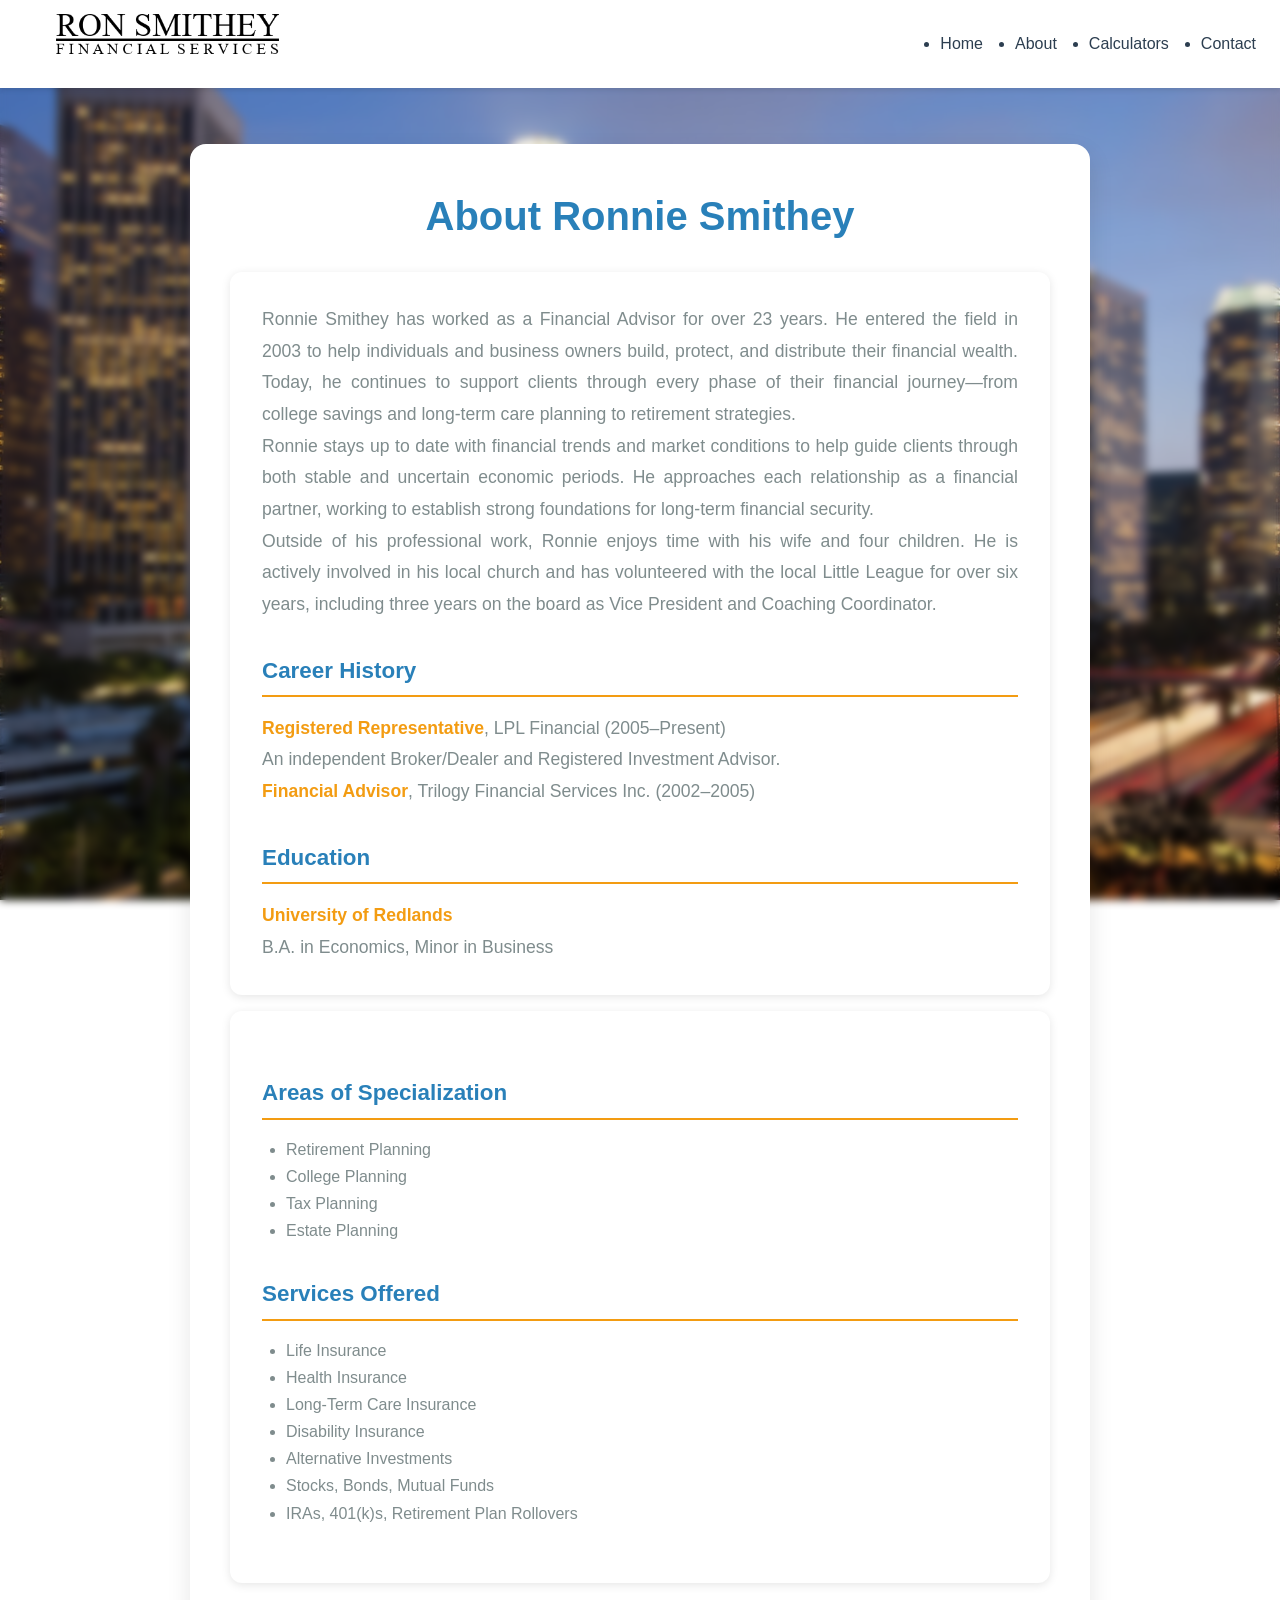
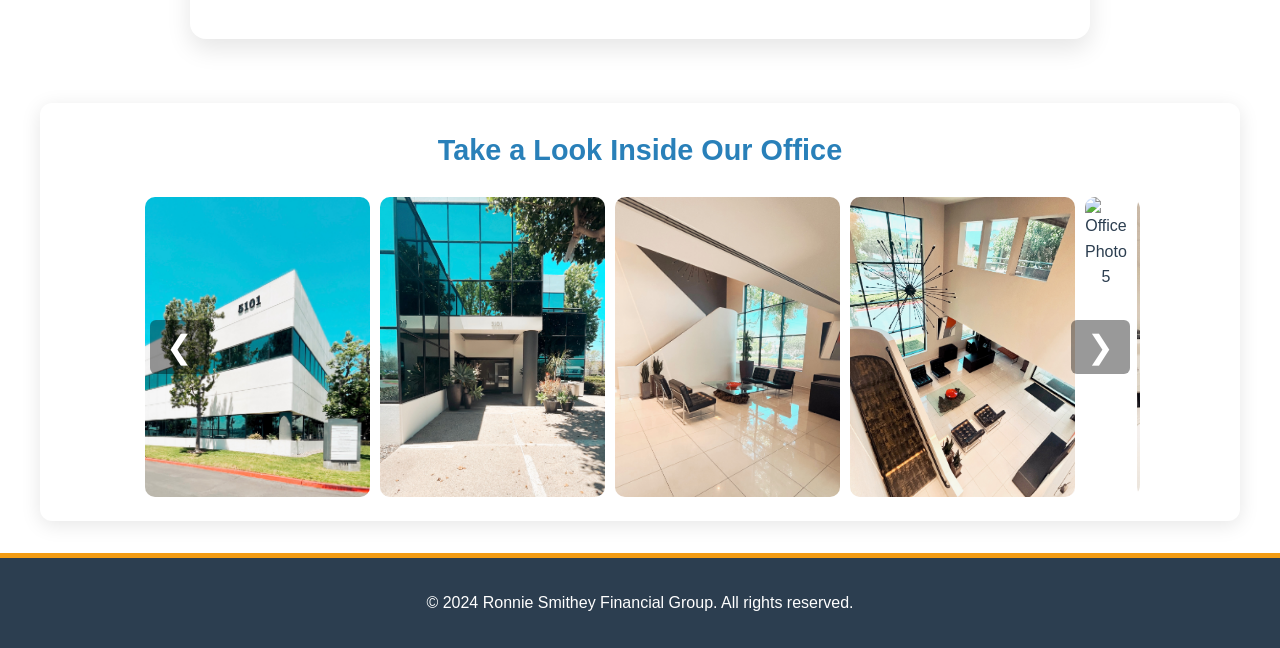
==== Main/frontend/about.html @ 9c045e4c "Initial commit" ====
<!DOCTYPE html>
<html lang="en">
<head>
  <meta charset="UTF-8" />
  <meta name="viewport" content="width=device-width, initial-scale=1.0" />
  <title>About Us | Ronnie Smithey Financial Group</title>
  <link rel="stylesheet" href="styles.css" />
</head>
<body>
  <nav>
    <a href="/Main/frontend/index.html" class="nav-brand">
      <img src="images/logo1nav.png" alt="Ronnie Smithey Financial Logo" class="nav-logo">
    </a>
    <ul>
        <li><a href="/Main/frontend/index.html">Home</a></li>
        <li><a href="/Main/frontend/about.html">About</a></li>
        <li><a href="/Main/frontend/calculators.html">Calculators</a></li>
        <li><a href="/Main/frontend/contact.html">Contact</a></li>
    </ul>
  </nav>

  <section class="about-us staggered-about page-transition">
    <h2>About Ronnie Smithey</h2>

    <div class="about-flex-wrapper">
      <!-- Bio Section -->
      <div class="card about-bio">
        <p>Ronnie Smithey has worked as a Financial Advisor for over 23 years. He entered the field in 2003 to help individuals and business owners build, protect, and distribute their financial wealth. Today, he continues to support clients through every phase of their financial journey—from college savings and long-term care planning to retirement strategies.</p>

        <p>Ronnie stays up to date with financial trends and market conditions to help guide clients through both stable and uncertain economic periods. He approaches each relationship as a financial partner, working to establish strong foundations for long-term financial security.</p>

        <p>Outside of his professional work, Ronnie enjoys time with his wife and four children. He is actively involved in his local church and has volunteered with the local Little League for over six years, including three years on the board as Vice President and Coaching Coordinator.</p>

        <h3>Career History</h3>
        <p><strong>Registered Representative</strong>, LPL Financial (2005–Present)<br>An independent Broker/Dealer and Registered Investment Advisor.</p>
        <p><strong>Financial Advisor</strong>, Trilogy Financial Services Inc. (2002–2005)</p>

        <h3>Education</h3>
        <p><strong>University of Redlands</strong><br>B.A. in Economics, Minor in Business</p>
      </div>

      <!-- Services Section -->
      <div class="card about-services">
        <h3>Areas of Specialization</h3>
        <ul class="bullet-list">
          <li>Retirement Planning</li>
          <li>College Planning</li>
          <li>Tax Planning</li>
          <li>Estate Planning</li>
        </ul>

        <h3>Services Offered</h3>
        <ul class="bullet-list">
          <li>Life Insurance</li>
          <li>Health Insurance</li>
          <li>Long-Term Care Insurance</li>
          <li>Disability Insurance</li>
          <li>Alternative Investments</li>
          <li>Stocks, Bonds, Mutual Funds</li>
          <li>IRAs, 401(k)s, Retirement Plan Rollovers</li>
        </ul>
      </div>
    </div>
  </section>

<div class="carousel-container page-transition">
  <h3>Take a Look Inside Our Office</h3>

  <div class="office-carousel">
    <button class="carousel-btn prev">&#10094;</button>

    <div class="carousel-track">
      <img src="images/office1.JPEG" alt="Office Photo 1">
      <img src="images/office2.JPEG" alt="Office Photo 2">
      <img src="images/office3.JPEG" alt="Office Photo 3">
      <img src="images/office4.JPEG" alt="Office Photo 4">
      <img src="images/office5.JPEG" alt="Office Photo 5">
      <img src="images/office6.JPEG" alt="Office Photo 6">
      <img src="images/office7.JPEG" alt="Office Photo 7">
      <img src="images/office8.JPEG" alt="Office Photo 8">
    
    </div>

    <button class="carousel-btn next">&#10095;</button>
  </div>
</div>

  <footer class="footer">
    <p>&copy; 2024 Ronnie Smithey Financial Group. All rights reserved.</p>
  </footer>

  <script src="scripts/carousel.js"></script>

</body>
</html>
---- Main/frontend/styles.css ----
/* 🎨 GENERAL STYLES - Base Reset and Variables */
* {
    margin: 0;
    padding: 0;
    box-sizing: border-box;
    font-family: 'Arial', sans-serif;
}

:root {
    --primary-color: #2980b9;
    --secondary-color: #3498db;
    --accent-color: #f39c12;
    --background-color: #ecf0f1;
    --heading-color: #2c3e50;
    --text-color: #7f8c8d;
    --link-color: #0066cc;
    --hover-link-color: #003366;
    --shadow-color: rgba(0, 0, 0, 0.1);
    --white: #ffffff;
    --black: #000000;
    --success-color: #2ecc71;
    --error-color: #e74c3c;
}

/* 🖼️ BODY STYLES - Background and Layout Base */
body {
    background: url("images/losangeles.jpeg") no-repeat center center fixed;
    background-size: cover;
    background-position: center;
    backdrop-filter: blur(4px);
    -webkit-backdrop-filter: blur(4px);
    color: #fff;
    margin: 0;
    padding-top: 80px;
}

.section-container {
  padding: 20px;
  background-color: var(--background-color);
  margin: 30px auto;
  border-radius: 8px;
  box-shadow: 0 2px 8px var(--shadow-color);
  max-width: 1200px;
}

/* ✨ ANIMATIONS - Entry Transitions */
.page-transition {
    opacity: 0;
    transform: translateY(20px);
    animation: fadeSlideIn 1s ease-out forwards;
}

.page-transition:nth-child(1) {
  animation-delay: 0.2s;
}
.page-transition:nth-child(2) {
  animation-delay: 0.4s;
}
.page-transition:nth-child(3) {
  animation-delay: 0.6s;
}

@keyframes fadeSlideIn {
    from {
        opacity: 0;
        transform: translateY(20px);
    }
    to {
        opacity: 1;
        transform: translateY(0);
    }
}

/* 🧭 NAVIGATION - Main Nav Styles */
nav {
    display: flex;
    align-items: center;
    position: fixed;
    top: 0;
    width: 100%;
    background: var(--white);
    padding: 1.5rem;
    box-shadow: 0 2px 5px var(--shadow-color);
}

.nav-logo {
  height: 40px;        /* Bigger image */
  width: auto;
  transform: translateY(-10px); /* shift it up so it "floats" */
}

.nav-brand {
    font-weight: 700;
    font-size: 1.2rem;
    color: var(--heading-color);
    display: flex;
    align-items: center;
    overflow: visible;
    margin-right: auto;
    padding: 0 2rem;
}

nav ul {
    display: flex;
}

nav li {
    margin-left: 2rem;
}

nav a {
    text-decoration: none;
    color: var(--heading-color);
    font-weight: 500;
    transition: color 0.3s ease-in-out;
}

nav a:hover {
    color: var(--primary-color);
}

@media (max-width: 768px) {
    .nav-brand {
        display: none;
    }
    nav ul {
        width: 100%;
        justify-content: center;
    }
}

/* 🦸 HERO SECTION - Landing Area */
.hero {
    color: white;
    padding: 6rem 2rem; /* more flexible spacing */
    display: flex;
    align-items: center;
    justify-content: center;
    text-align: center;
    position: relative;
    border-bottom-left-radius: 50px;
    border-bottom-right-radius: 50px;
}



.hero-logo {
  border-radius: 20px; /* adjust px for more or less curve */
  max-width: 500px;
  width: 100%;
  height: auto;
  margin-bottom: 1.5rem;
  filter: drop-shadow(0 2px 6px rgba(0, 0, 0, 0.2));
}

.tagline {
    font-size: 1.25rem;
    color: var(--accent-color);
    margin-bottom: 2rem;
    font-weight: 600;
}

.contact-box {
    background: rgb(255, 255, 255);
    border: 1px solid rgba(255, 255, 255, 0.2);
    padding: 1.5rem;
    margin: 2rem 0;
    border-radius: 10px;
    color: #fff;
    max-width: 500px;
    text-align: center;
    box-shadow: 0 4px 15px rgba(0, 0, 0, 0.2);
}

.contact-box p {
    margin: 0.5rem 0;
    line-height: 1.6;
    color:#000
}

.contact-box a {
    color: #3f51b5;
    text-decoration: none;
    font-weight: bold;
}

.contact-box a:hover {
    text-decoration: underline;
}
.cta-button {
    margin-top: 2rem;
    background: var(--accent-color);
    color: #000;
    padding: 0.9rem 2rem;
    border: none;
    border-radius: 8px;
    font-size: 1.1rem;
    font-weight: bold;
    cursor: pointer;
    transition: all 0.3s ease-in-out;
}

.cta-button:hover {
    background: #f1c40f;
    transform: scale(1.05);
}

.mission-section {
  max-width: 800px;
  margin: 3rem auto;
  padding: 2rem;
  background: var(--white);
  color: var(--text-color);
  border-radius: 10px;
  box-shadow: 0 4px 12px var(--shadow-color);
  text-align: center;
}

.mission-section h2 {
  color: var(--primary-color);
  margin-bottom: 1rem;
  font-size: 2rem;
}

/* 👤 ABOUT US SECTION - Bio and Intro */
.about-us {
    max-width: 900px;
    margin: 4rem auto;
    padding: 2.5rem;
    background-color: var(--white);
    box-shadow: 0 10px 25px var(--shadow-color);
    border-radius: 1rem;
    transition: transform 0.3s ease;
}

.about-us:hover {
    transform: translateY(-5px);
}

.about-us h2 {
    font-size: 2.5rem;
    color: var(--primary-color);
    margin-bottom: 1.5rem;
    text-align: center;
    font-weight: 700;
}

.about-us h3 {
    margin-top: 2rem;
    color: var(--primary-color);
    font-size: 1.4rem;
    border-bottom: 2px solid var(--accent-color);
    padding-bottom: 0.4rem;
}

.about-us p {
    color: var(--text-color);
    font-size: 1.1rem;
    line-height: 1.8;
    text-align: justify;
}

.about-us strong {
    color: var(--accent-color);
    font-weight: 600;
}

.bullet-list {
    padding-left: 1.5rem;
    margin-bottom: 1.5rem;
}

.bullet-list li {
    line-height: 1.7;
    color: var(--text-color);
}
.carousel-container {
  max-width: 1200px;
  width: 100%;
  transform: scale(0.9);
  transform-origin: center;
  margin: 2rem auto;
  padding: 1.5rem 2rem;
  background-color: var(--white);
  box-shadow: 0 4px 20px var(--shadow-color);
  border-radius: 12px;
  text-align: center;
  display: flex;
  flex-direction: column;
  align-items: center;
}

.carousel-container h3 {
  margin-bottom: 1.5rem;
  font-size: 1.8rem;
  color: var(--primary-color);
}

.office-carousel {
  position: relative;
  width: 100%;
  max-width: 1000px;
  margin: 0 auto;
  overflow: hidden;
  border-radius: 12px;
}

.carousel-track {
  display: flex;
  transition: transform 0.5s ease-in-out;
  width: calc(100% * 5 / 3); /* If you have 5 images, shows 3 at a time */
}

.carousel-track img {
  height: 300px; /* reduce height to emphasize width */
  aspect-ratio: auto; /* let width adjust naturally */
  object-fit: cover;
  border-radius: 10px;
  margin: 0 5px;
}

.carousel-btn {
  position: absolute;
  top: 50%;
  transform: translateY(-50%);
  background: rgba(0, 0, 0, 0.4);
  color: white;
  border: none;
  font-size: 2rem;
  cursor: pointer;
  padding: 0.5rem 1rem;
  z-index: 10;
  border-radius: 6px;
}

.carousel-btn.prev {
  left: 10px;
}

.carousel-btn.next {
  right: 10px;
}

@media (max-width: 768px) {
  .carousel-track img {
    height: 300px;
  }

  .carousel-container h3 {
    font-size: 1.4rem;
  }
}
/* Disclaimer Styles */
.disclaimer {
    padding: 1.5rem 2rem;
    background: rgba(236, 240, 241, 0.9);
    border-top: 2px solid var(--accent-color);
    font-size: 0.8rem;
    line-height: 1.4;
    color: var(--text-color);
    text-align: center;
    position: relative;
    margin-top: 4rem;
}

.disclaimer p {
    max-width: 1000px;
    margin: 0 auto;
}

@media (max-width: 768px) {
    .disclaimer {
        padding: 1rem;
        font-size: 0.7rem;
    }
}


/* Calculators Page */
.calculator-section {
    padding: 4rem 2rem;
    max-width: 1200px;
    margin: 0 auto;
}

.calculator {
    background: var(--white);
    padding: 2rem;
    border-radius: 10px;
    box-shadow: 0 2px 10px var(--shadow-color);
    margin-bottom: 2rem;
}

.calculator h3 {
    font-size: 1.5rem;
    margin-bottom: 1rem;
    color: var(--heading-color);
}

.calculator label {
    display: block;
    margin-bottom: 0.5rem;
    font-weight: 500;
    color: var(--heading-color);
}

.calculator input[type="number"] {
    width: 100%;
    padding: 0.5rem;
    margin-bottom: 1rem;
    border: 1px solid #ddd;
    border-radius: 4px;
}

.calculator button {
    padding: 0.5rem 1rem;
    background: var(--primary-color);
    color: var(--white);
    border: none;
    border-radius: 4px;
    cursor: pointer;
    transition: background 0.3s ease-in-out;
}

.calculator button:hover {
    background: var(--secondary-color);
}

.calculator p {
    margin-top: 1rem;
    font-weight: 500;
    color: var(--heading-color);
}

/* 📬 CONTACT PAGE */
.contact-page {
  padding: 3rem 2rem;
  max-width: 900px;
  margin: 3rem auto;
  background-color: var(--white);
  border-radius: 12px;
  box-shadow: 0 6px 20px var(--shadow-color);
}

.contact-page h2 {
  font-size: 2.2rem;
  color: var(--primary-color);
  text-align: center;
  margin-bottom: 1.5rem;
}

.contact-page p {
  font-size: 1.05rem;
  color: var(--text-color);
  text-align: center;
  margin-bottom: 2rem;
  max-width: 700px;
  margin-left: auto;
  margin-right: auto;
}

.contact-form {
  display: flex;
  flex-direction: column;
  gap: 1.2rem;
}

.contact-form input[type="tel"] {
  width: 100% !important;
  min-width: 0;
  max-width: 100%;
  display: block;
  padding: 0.75rem 1rem;
  border: 1px solid #ccc;
  border-radius: 8px;
  font-size: 1rem;
  font-family: inherit;
  background-color: #fdfdfd;
  box-sizing: border-box;
  appearance: none;
  -webkit-appearance: none;
  -moz-appearance: none;
}

.contact-form input,
.contact-form textarea,
.contact-form select,
.contact-form button {
  display: block;
  width: 100% !important;
  padding: 0.75rem 1rem;
  border: 1px solid #ccc;
  border-radius: 8px;
  font-size: 1rem;
  font-family: inherit;
  background-color: #fdfdfd;
  box-sizing: border-box;
}

.contact-form input:focus,
.contact-form textarea:focus {
  border-color: var(--primary-color);
  outline: none;
}

.contact-form textarea {
  resize: vertical;
  min-height: 160px;
}

.contact-form button {
  align-self: center;
  padding: 0.75rem 2rem;
  background: var(--primary-color);
  color: var(--white);
  font-size: 1rem;
  font-weight: bold;
  border: none;
  border-radius: 6px;
  cursor: pointer;
  transition: background 0.3s ease;
}

.contact-form button:hover {
  background: var(--secondary-color);
}

/* 🗺️ Map Section */
.map-wrapper {
  background-color: var(--white);
  padding: 2rem;
  border-radius: 12px;
  max-width: 900px;
  margin: 3rem auto;
  box-shadow: 0 6px 20px var(--shadow-color);
  color: var(--heading-color);
}

.map-wrapper h2 {
  font-size: 1.8rem;
  color: var(--primary-color);
  text-align: center;
  margin-bottom: 1.5rem;
}

.map-container {
  width: 100%;
}

.map-container iframe {
  width: 100%;
  height: 300px;
  border: none;
  border-radius: 8px;
  display: block;
}


/* Calculator Directory Styles */
.calculator-category {
    margin-bottom: 3rem;
    padding: 2.5rem;
    border-top: 3px solid var(--primary-color);
}

/* Responsive spacing */
@media (max-width: 768px) {
    .calculator-category {
        margin-bottom: 2rem;
        padding: 1.5rem;
    }

    .calculator-directory {
        padding-top: 2rem;
    }
}

.calculator-directory {
    padding-top: 3rem;
}

.calculator-description {
    background: var(--white);
    padding: 2rem;
    border-radius: 10px;
    box-shadow: 0 2px 10px var(--shadow-color);
    margin-bottom: 2rem;
}

.calculator-category a {
    color: var(--primary-color);
    text-decoration: none;
    font-weight: 600;
    transition: all 0.3s ease;
    display: inline-block;
    position: relative;
}

.calculator-category h2 {
    color: var(--primary-color);
    border-bottom: 2px solid var(--accent-color);
    margin-bottom: 1.5rem;
    padding-bottom: 1rem;
}

.calculator-category ul {
    list-style: none;
    margin-top: 1rem;
}

.calculator-category li {
    position: relative;
    padding-left: 20px;
    padding: 0.8rem 0;
    line-height: 1.7;
}

.calculator-category li::before {
    content: '➔';
    position: absolute;
    left: -20px;
    color: var(--accent-color);
    font-size: 0.9em;
    top: 50%;
    transform: translateY(-50%);
}

.calculator-category a {
    color: var(--heading-color);
    text-decoration: none;
    font-weight: 500;
    transition: color 0.3s ease;
}

.calculator-category a:hover {
    color: var(--secondary-color);
    transform: translateX(5px);
}

/* Add subtle underline animation */
.calculator-category a::after {
    content: '';
    position: absolute;
    width: 0;
    height: 2px;
    bottom: -2px;
    left: 0;
    background-color: var(--accent-color);
    transition: width 0.3s ease;
}

.calculator-category a:hover::after {
    width: 100%;
}

.footer {
    background: #222;
    color: white;
    text-align: center;
    padding: 0;
    position: relative;
    width: 100%;
    bottom: 2;
}

.footer-container {
    display: flex;
    flex-direction: column;
    align-items: center;
}

.privacypolicy-link {
    text-decoration: none; /* Removes default underline */
    color: #0000EE; /* Blue color for the link */
}

.privacypolicy-link:hover {
    text-decoration: underline; /* Underline on hover */
}

.social-icons {
    margin-top: 10px;
}

.social-icons a {
    font-size: 24px;
    color: blue;
    margin: 0 15px;
    transition: color 0.3s ease, transform 0.3s ease;
}

.social-icons a:hover {
    color: #ffcc00;
    transform: scale(1.2);
}


.social-icons img {
    width: 30px; /* Adjust size as needed */
    height: 30px;
}

/* 🔒 PRIVACY POLICY SECTION */
.privacypolicy {
  max-width: 900px;
  margin: 3rem auto;
  padding: 2.5rem;
  background-color: var(--white);
  border-radius: 12px;
  box-shadow: 0 6px 20px var(--shadow-color);
  text-align: left;
  color: var(--text-color);
  line-height: 1.8;
}

.privacypolicy h1 {
  font-size: 2.5rem;
  font-weight: bold;
  color: var(--primary-color);
  text-transform: uppercase;
  letter-spacing: 1px;
  margin-bottom: 1.5rem;
  text-align: center;
}

.privacypolicy h2 {
  font-size: 1.6rem;
  color: var(--heading-color);
  margin-top: 2rem;
  margin-bottom: 1rem;
  border-bottom: 2px solid var(--accent-color);
  padding-bottom: 0.5rem;
}

.privacypolicy p {
  font-size: 1.05rem;
  margin-bottom: 1.5rem;
}

.privacypolicy ul {
  padding-left: 1.5rem;
  margin-bottom: 1.5rem;
}

.privacypolicy ul li {
  list-style: disc;
  margin-bottom: 0.75rem;
}

/* Mobile Responsiveness */
@media (max-width: 768px) {
  .privacypolicy {
    padding: 1.5rem;
  }

  .privacypolicy h1 {
    font-size: 2rem;
  }

  .privacypolicy h2 {
    font-size: 1.3rem;
  }
}


/* Responsive Design */
@media (max-width: 768px) {
    nav ul {
        justify-content: center;
    }

    nav li {
        margin-left: 1rem;
    }

    .hero h1 {
        font-size: 2rem;
    }

    .hero p {
        font-size: 1rem;
    }

    .about-us,
    .calculator-section,
    .contact-page {
        padding: 2rem 1rem;
    }
}


/* ✨ Redesign Enhancements */
body {
    font-family: 'Segoe UI', Tahoma, Geneva, Verdana, sans-serif;
    line-height: 1.6;
    color: var(--heading-color);
}

section {
    margin-bottom: 3rem;
}

.card {
    background: var(--white);
    box-shadow: 0 2px 10px var(--shadow-color);
    padding: 2rem;
    border-radius: 12px;
    margin: 1rem 0;
}

h1, h2, h3 {
    color: var(--primary-color);
    margin-bottom: 1rem;
}

a.button-link,
.cta-button {
    background-color: var(--primary-color);
    color: white;
    padding: 0.8rem 1.5rem;
    border-radius: 8px;
    font-weight: bold;
    text-decoration: none;
    transition: background-color 0.3s ease, transform 0.3s ease;
    display: inline-block;
}

a.button-link:hover,
.cta-button:hover {
    background-color: var(--secondary-color);
    transform: scale(1.03);
}

input[type="text"],
input[type="number"],
input[type="email"],
textarea {
    padding: 0.6rem;
    border: 1px solid #ccc;
    border-radius: 6px;
    width: 100%;
    margin-bottom: 1rem;
}

label {
    display: block;
    margin-bottom: 0.5rem;
    font-weight: 500;
}

footer, .footer {
    background: #2c3e50;
    color: white;
    text-align: center;
    padding: 2rem 1rem;
    border-top: 5px solid var(--accent-color);
}
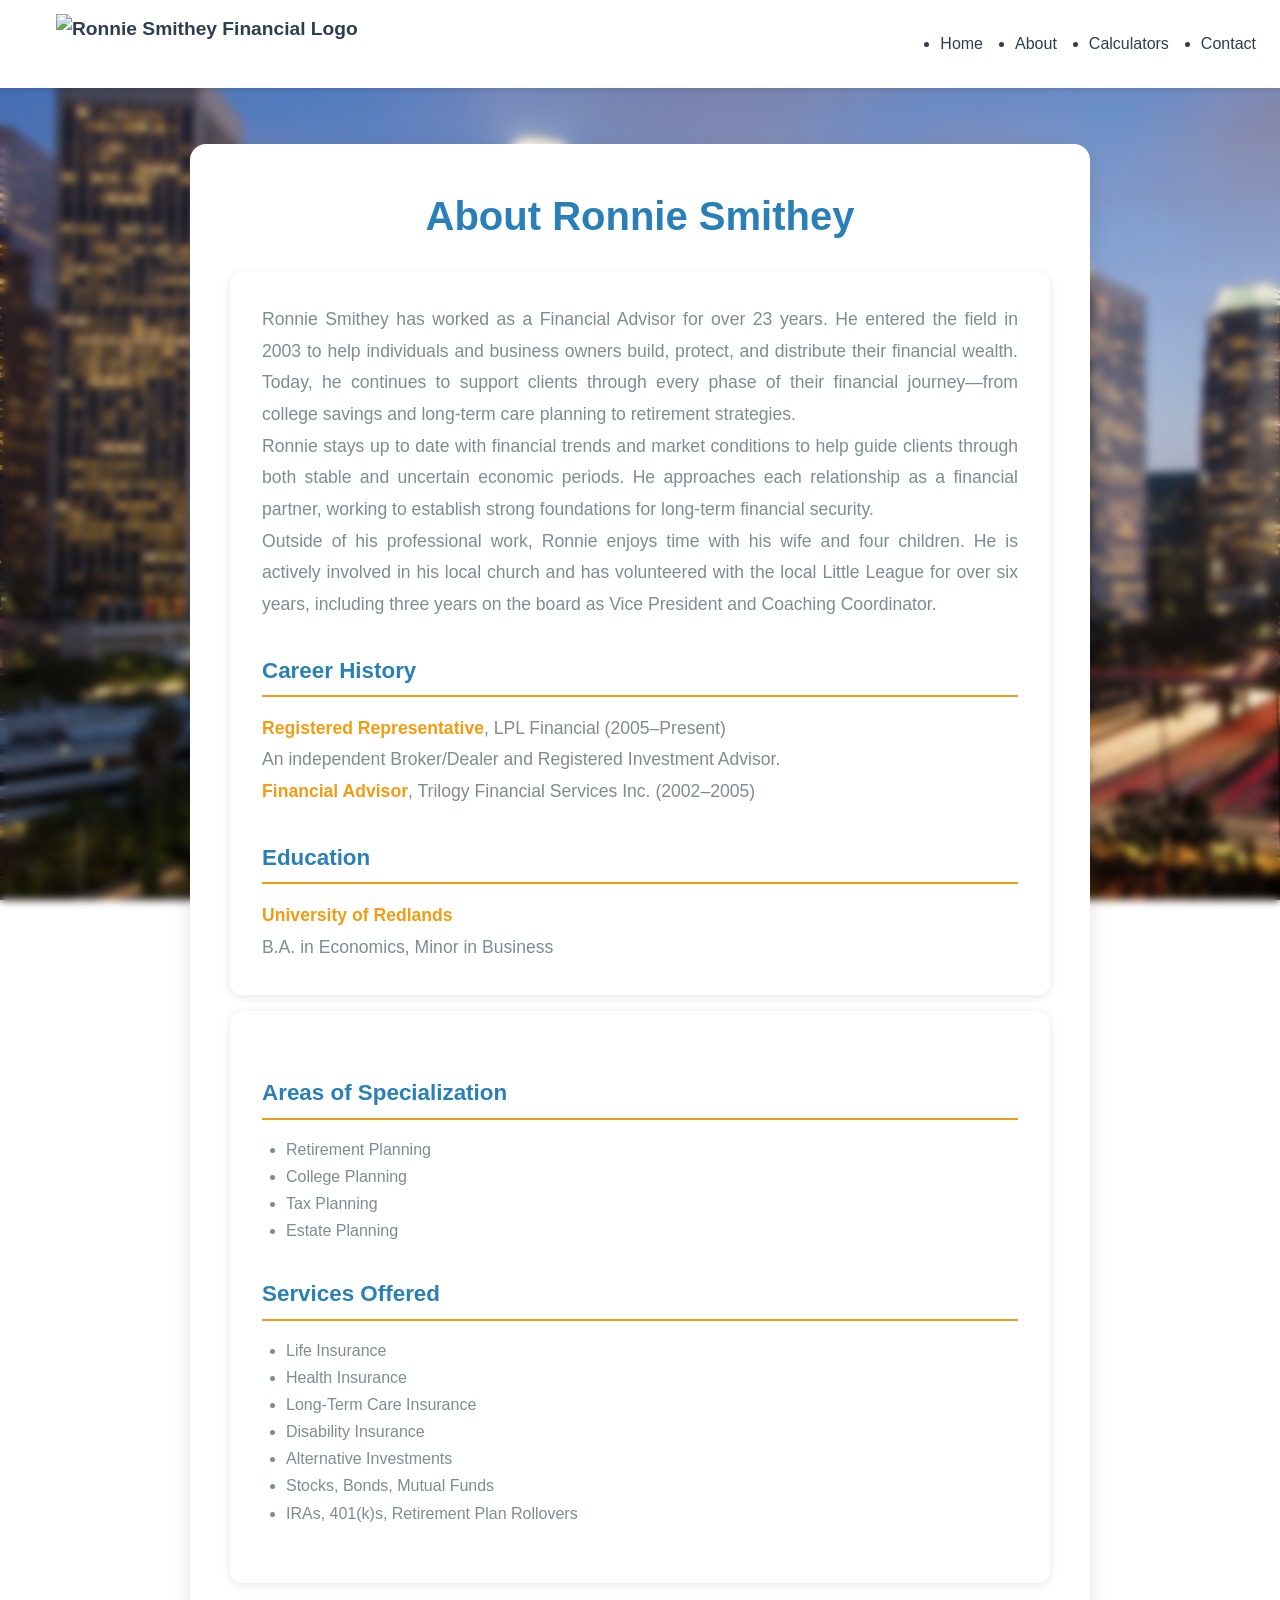
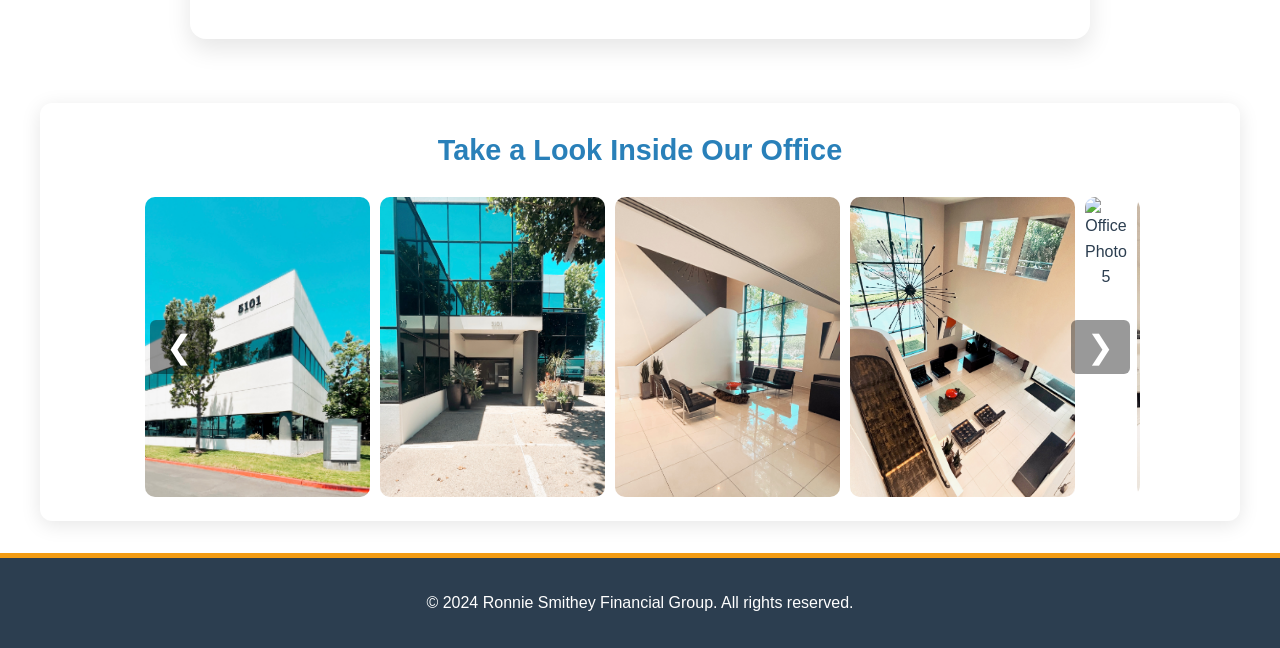
==== commit 62745b44: "Fix navbar paths for Netlify" ====
--- a/Main/frontend/about.html
+++ b/Main/frontend/about.html
@@ -8,14 +8,14 @@
 </head>
 <body>
   <nav>
-    <a href="/Main/frontend/index.html" class="nav-brand">
-      <img src="images/logo1nav.png" alt="Ronnie Smithey Financial Logo" class="nav-logo">
+    <a href="/index.html" class="nav-brand">
+      <img src="/images/logo1nav.png" alt="Ronnie Smithey Financial Logo" class="nav-logo">
     </a>
     <ul>
-        <li><a href="/Main/frontend/index.html">Home</a></li>
-        <li><a href="/Main/frontend/about.html">About</a></li>
-        <li><a href="/Main/frontend/calculators.html">Calculators</a></li>
-        <li><a href="/Main/frontend/contact.html">Contact</a></li>
+        <li><a href="/index.html">Home</a></li>
+        <li><a href="/about.html">About</a></li>
+        <li><a href="/calculators.html">Calculators</a></li>
+        <li><a href="/contact.html">Contact</a></li>
     </ul>
   </nav>
 
